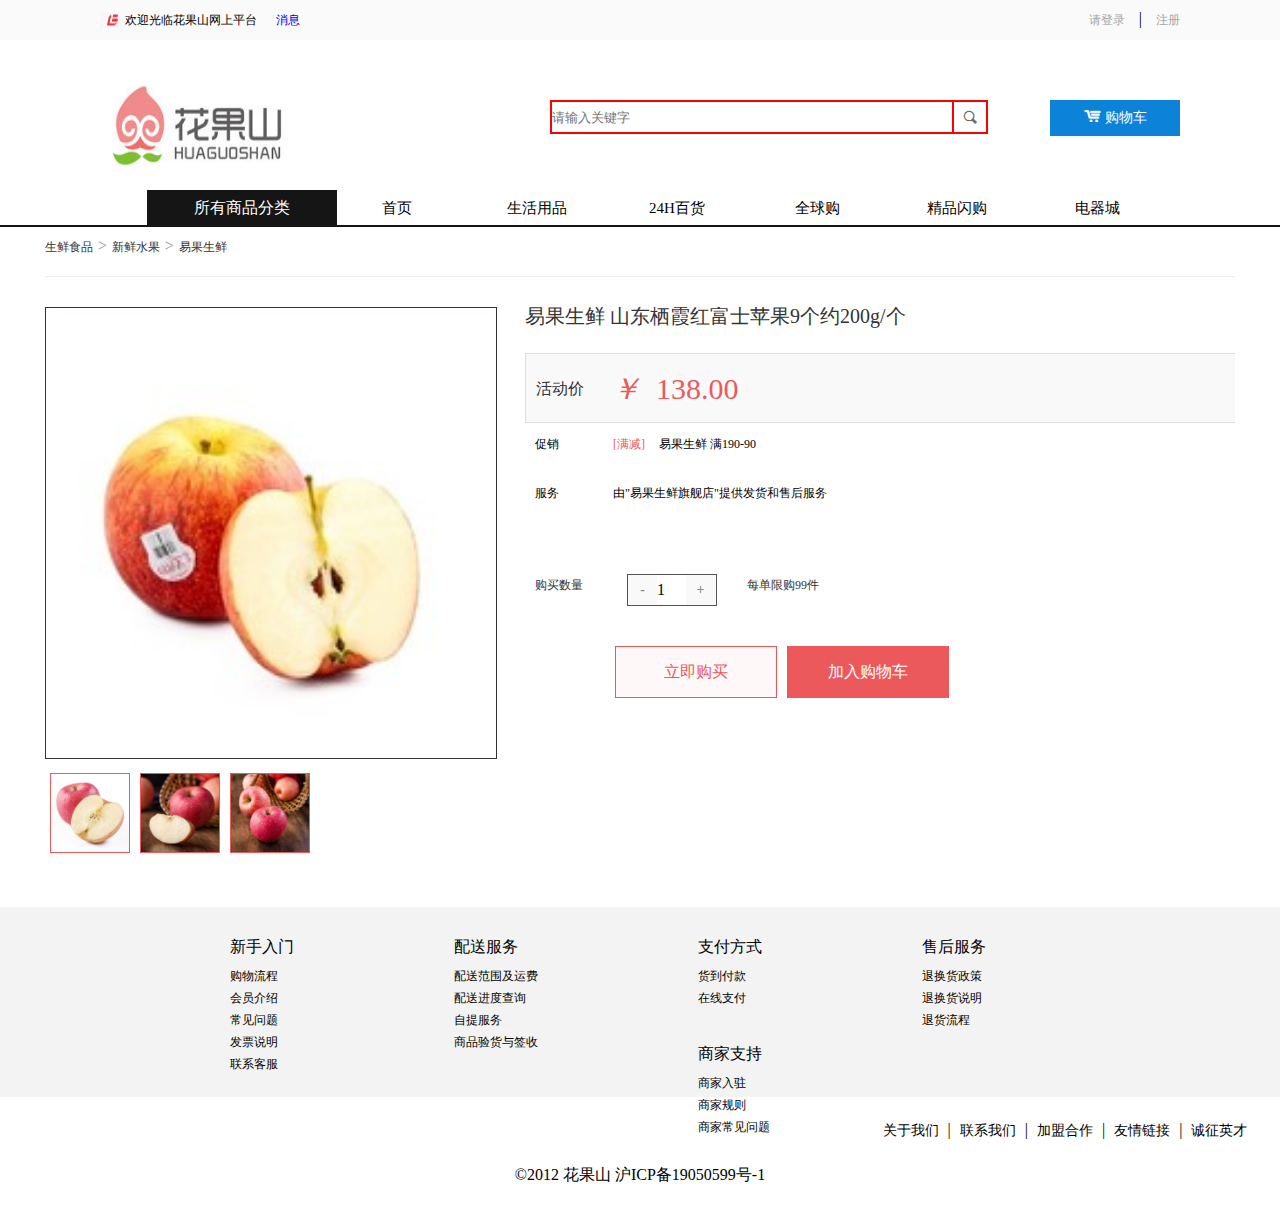
==== details.html @ 97267605 "项目第一次上传" ====
<!DOCTYPE html>
<html lang="en">
<head>
    <meta charset="UTF-8">
    <meta name="viewport" content="width=device-width, initial-scale=1.0">
    <meta http-equiv="X-UA-Compatible" content="ie=edge">
    <title>Document</title>
    <link rel="stylesheet" href="style/public.css">
    <link rel="stylesheet" href="style/details.css">
</head>
<body>
    <div class="top">
        <div class="top-left">
            <span>欢迎光临花果山网上平台</span>
            <a href="##">消息</a>
        </div>
        <div class="top-right">
            <a href="login.html" class="login">请登录</a>
            <span>|</span>
            <a href="register.html" class="register">注册</a>
        </div>
    </div>
    
    <div class="header">
        <div class="imgbox">
            <img src="images/logo.png">
        </div>
        <div class="search">
            <form>
                <input type="text" placeholder="请输入关键字" class="sea">
                <input type="button" value="" class="icon">
            </form>
        </div>
        <div class="shop">
            <img src="images/cat.png">
            <a href="shop.html" class="shop-cat">购物车</a>
        </div>
    </div>

    <div class="nav">
        <div class="wrap">
            <div class="nav-left">
                <div class="all">
                    <a href="##">所有商品分类</a>
                </div>
                <div class="goods">
                    <ul class="goods-ul">
                    </ul>
                </div>
            </div>
            <div class="nav-right">
                <ul>
                    <li><a href="index.html">首页</a></li>
                    <li><a href="##">生活用品</a></li>
                    <li><a href="##">24H百货</a></li>
                    <li><a href="##">全球购</a></li>
                    <li><a href="##">精品闪购</a></li>
                    <li><a href="##">电器城</a></li>
                </ul>
            </div>
        </div>
    </div>

    <div class="wrap">
        <div class="seller">
            <a href="##">生鲜食品</a>
            <i>></i>
            <a href="##">新鲜水果</a>
            <i>></i>
            <a href="##">易果生鲜</a>
        </div>
        <div class="intro">
            <div class="intro-left">
                <img src="images/a1.png" alt="">
                <div class="imgbox">
                    <ul>
                        <li><img src="images/p1.png" alt=""></li>
                        <li><img src="images/p2.png" alt=""></li>
                        <li><img src="images/p3.png" alt=""></li>
                    </ul>
                </div>
            </div>
            <div class="intro-right">
                <div class="name">易果生鲜 山东栖霞红富士苹果9个约200g/个</div>
                <div class="price">
                    <span class="black">活动价</span>
                    <span class="pr">
                        <i>￥</i>
                        &nbsp;138.00
                    </span>
                </div>
                <div class="procedure">
                    <div class="promotion">
                        <span class="cu">促销</span>
                        <span class="man">[满减]</span>
                        <span class="yi">易果生鲜 满190-90</span>
                    </div>
                    <div class="service">
                        <span class="fuwu">服务</span>
                        <span class="you">由"易果生鲜旗舰店"提供发货和售后服务</span>
                    </div>
                </div>
                <div class="buy">
                    <span class="gou">购买数量</span>
                    <ul>
                        <li><a href="##" >-</a></li>
                        <li><span>1</span></li>
                        <li><a href="##">+</a></li>
                    </ul>
                    <span class="mei">每单限购99件</span>
                </div>
                <div class="choice">
                    <a href="##" class="liji">立即购买</a>
                    <a href="##" class="jiaru">加入购物车</a>
                </div>
            </div>
        </div>
    </div>

    <div class="footer">
        <div class="footer-t">
            <div class="test">
                <p>新手入门</p>
                <ul>
                    <li><a href="##">购物流程</a></li>
                    <li><a href="##">会员介绍</a></li>
                    <li><a href="##">常见问题</a></li>
                    <li><a href="##">发票说明</a></li>
                    <li><a href="##">联系客服</a></li>
                </ul>
            </div>
            <div class="test">
                <p>配送服务</p>
                <ul>
                    <li><a href="##">配送范围及运费</a></li>
                    <li><a href="##">配送进度查询</a></li>
                    <li><a href="##">自提服务</a></li>
                    <li><a href="##">商品验货与签收</a></li>
                </ul>
            </div>
            <div class="test">
                <p>支付方式</p>
                <ul>
                    <li><a href="##">货到付款</a></li>
                    <li><a href="##">在线支付</a></li>
                </ul>
            </div>
            <div class="test">
                <p>售后服务</p>
                <ul>
                    <li><a href="##">退换货政策</a></li>
                    <li><a href="##">退换货说明</a></li>
                    <li><a href="##">退货流程</a></li>
                </ul>
            </div>
            <div class="test">
                <p>商家支持</p>
                <ul>
                    <li><a href="##">商家入驻</a></li>
                    <li><a href="##">商家规则</a></li>
                    <li><a href="##">商家常见问题</a></li>
                </ul>
            </div>
        </div>
        <div class="footer-b">
            <a href="##">关于我们</a> 
            <span>|</span>
            <a href="##">联系我们</a> 
            <span>|</span>
            <a href="##">加盟合作</a> 
            <span>|</span>
            <a href="##">友情链接</a> 
            <span>|</span>
            <a href="##">诚征英才</a> 
            <div class="copy">&copy2012 花果山 沪ICP备19050599号-1</div>
        </div>
    </div>

</body>
<script src="js/jquery.js"></script>
<script src="js/nav.js"></script>
</html>
---- style/public.css ----
@charset "utf-8";
/* CSS Document */
*{margin:0;padding:0;}/*去除空隙*/
li{list-style:none;}/*去除列表符号*/
a{text-decoration:none;}/*去除下划线*/

/*溢出隐藏*/
.over{white-space:nowrap;overflow:hidden;text-overflow:ellipsis;}

/*图片垂直对齐*/
.valign{text-align:center;}
.valign img{vertical-align:middle;}
.valign i{display:inline-block;vertical-align:middle;height:100%;}
---- style/details.css ----
@charset "utf-8";



.top{width:100%;height:40px;background: #fafafa;overflow: hidden;}
.top .top-left{float: left;margin-left:100px;margin-top:10px;}
.top .top-left span{font-size:12px;background:url(../images/logo1.png) no-repeat left;padding-left:25px;}
.top .top-left a{font-size: 12px;margin-left:15px;}
.top .top-left a:hover{color:#f00;}
.top .top-right{float:right;margin-right:100px;margin-top:10px;}
.top .top-right .login{font-size: 12px;color: #a5a5aa;text-decoration: none;}
.top .top-right .login:hover{color:#f00;}
.top .top-right span{margin:0 10px;}
.top .top-right .register{font-size: 12px;color: #a5a5aa;text-decoration: none;}
.top .top-right .register:hover{color:#f00;}

.header{width:100%;height:150px;}
.header .imgbox img{float:left;width:200px;height:150px;margin:10px 0 0 100px;}
.search .sea{float:left;width:400px;height:30px;margin-top:60px;margin-left:250px;outline: none;border:2px solid #f00;}
.search .icon{float:left;width:34px;height:34px;margin-top:60px;border: 2px solid #f00;background: none;border-left:none;background:url(../images/sou.png) no-repeat center;cursor: pointer;outline: none;}
.shop{float:right;width:130px;height:36px;background:#0c82d9;text-align: center;margin-top:60px;margin-right:100px;}
.shop .shop-cat{font-size:14px;color:#fff;text-decoration: none;line-height: 36px;}

.nav{height:35px;border-bottom:2px solid #151515;z-index: 996;position: relative;}
.nav .wrap{position: relative;width:1190px;margin:0 auto;}
.nav .nav-left{float: left;width:190px;height:35px;position: relative;margin-left:-153px;}
.nav .nav-left .all{background:#151515;height:35px;width:190px;text-align: center;line-height: 35px;}
.nav .nav-left .all a{color:#fff;}
.nav .nav-left .goods{display:none;}
.nav .nav-left:hover .goods{display:block;}
.nav .nav-left .goods .goods-ul{position: absolute;width:190px;height:300px;background:#151515;opacity: .75;}
.nav .nav-left .goods .goods-ul li{padding-top:15px;padding-left:40px;}
.nav .nav-left .goods .goods-ul li a{color:#fff;}
.nav .nav-left .goods .goods-ul li .sou{display:none;position: absolute;height:200px;}
.nav .nav-left .goods .goods-ul li:hover .sou{display:block;z-index: 999;margin-top:20px;}
.nav .nav-left .goods .goods-ul li .sou p{display:block;position: relative;left:150px;bottom:55px;background:#fff;width:500px;height:50px;padding-left:30px;}
.nav .nav-left .goods .goods-ul li .sou p a{color:#000;}

.nav .nav-right{float: left;margin-left:20px;}
.nav .nav-right ul li{float: left;margin-right:60px;height:35px;width:80px;text-align: center;line-height:35px;}
.nav .nav-right ul li a{font-size:15px;color:#000;}
.nav .nav-right ul li:hover{background:#f00;display: block;}

.wrap{width:1190px;margin:0 auto;}
.wrap .seller{width:100%;border-bottom:1px solid #eee;margin-bottom:30px;padding:10px 0 20px;}
.wrap .seller a{color:#333;font-size:12px;}
.wrap .seller i{color:#999;}
.wrap .intro{overflow: hidden;}
.wrap .intro .intro-left{float:left;}
.wrap .intro .intro-left img{width:450px;height:450px;border:1px solid #333}
.wrap .intro .intro-left .imgbox ul{overflow: hidden;margin-top:10px;}
.wrap .intro .intro-left .imgbox ul li{float: left;}
.wrap .intro .intro-left .imgbox ul li img{width:78px;height:78px;margin:0 5px;border:1px solid #ec595c;}
.wrap .intro .intro-right{float:right;width:710px;}
.wrap .intro .intro-right .name{font-size:20px;color:#333;line-height: 34px;margin-top:-8px;}
.wrap .intro .intro-right .price{width:710px;height:68px;background:#f9f9f9;color:#333;border:1px solid #ddd;margin-top:20px;}
.wrap .intro .intro-right .price .black{color:#333;width:52px;float: left;margin-right:23px;line-height:70px;padding-left:10px;}
.wrap .intro .intro-right .price .pr{color:#ec595c;font-size:30px;float: left;line-height:70px;}
.wrap .intro .intro-right .procedure{height:150px;float: left;width:710px;}
.wrap .intro .intro-right .procedure .promotion{margin-top:10px;}
.wrap .intro .intro-right .procedure .promotion .cu{font-size:12px;padding-left:10px;}
.wrap .intro .intro-right .procedure .promotion .man{font-size:12px;color:#ec595c;padding:0 10px 0 50px;}
.wrap .intro .intro-right .procedure .promotion .yi{font-size:12px;}
.wrap .intro .intro-right .procedure .service{margin-top:30px;}
.wrap .intro .intro-right .procedure .service .fuwu{font-size:12px;padding-left:10px;}
.wrap .intro .intro-right .procedure .service .you{font-size:12px;padding-left:50px;}
.wrap .intro .intro-right .buy{float:left;width:710px;}
.wrap .intro .intro-right .buy .gou{float:left;width:62px;padding-left:10px;line-height: 22px;height:22px;font-size:12px;color:#333}
.wrap .intro .intro-right .buy ul{float: left;width: 88px;height: 30px;border: 1px solid #535353;margin-left:30px;}
.wrap .intro .intro-right .buy ul li{float: left;width: 29px;height: 30px;}
.wrap .intro .intro-right .buy ul li a{width: 29px;height: 30px;cursor: pointer;text-align: center;font-weight: bold;font-size: 14px;color: #8c8b8b;background: #f9f9f9;line-height: 30px;display: inline-block;}
.wrap .intro .intro-right .buy ul li span{line-height: 30px;text-align: center;}
.wrap .intro .intro-right .buy .mei{font-size:12px;color:#333;padding-left:30px;line-height: 22px;height:22px;width:82px;display: inline-block;}
.wrap .intro .intro-right .choice{float: left;margin-top:40px;padding-left:90px;}
.wrap .intro .intro-right .choice a.liji{display: block;width:160px;height:50px;line-height: 50px;border:1px solid #ec595c;color:#ec595c;background:#fff8f9;text-align: center;float: left;}
.wrap .intro .intro-right .choice .jiaru{display: block;width:160px;height:50px;line-height: 50px;border:1px solid #ec595c;color:#fff;background:#ec595c;text-align: center;float:left;margin-left:10px;}

.footer{margin-top:50px;min-width:1190px;}
.footer .footer-t{background:#f3f3f3;padding: 20px 0;height: 150px;padding-left:150px;}
.footer .footer-t .test{float: left;margin:0 80px;}
.footer .footer-t .test p{margin:10px 0;}
.footer .footer-t .test ul li{font-size:12px;margin:5px 0;}
.footer .footer-t .test ul li a{color:#000;}
.footer .footer-t .test ul li a:hover{color:#e6133c;}
.footer-b{padding:20px 0;text-align: center;}
.footer-b a{font:14px/2 "";color:#000;}
.footer-b a:hover{color:#e6133c; }
.footer-b span{margin:0 5px;}
.footer-b .copy{margin-top:20px;padding-bottom: 10px;}
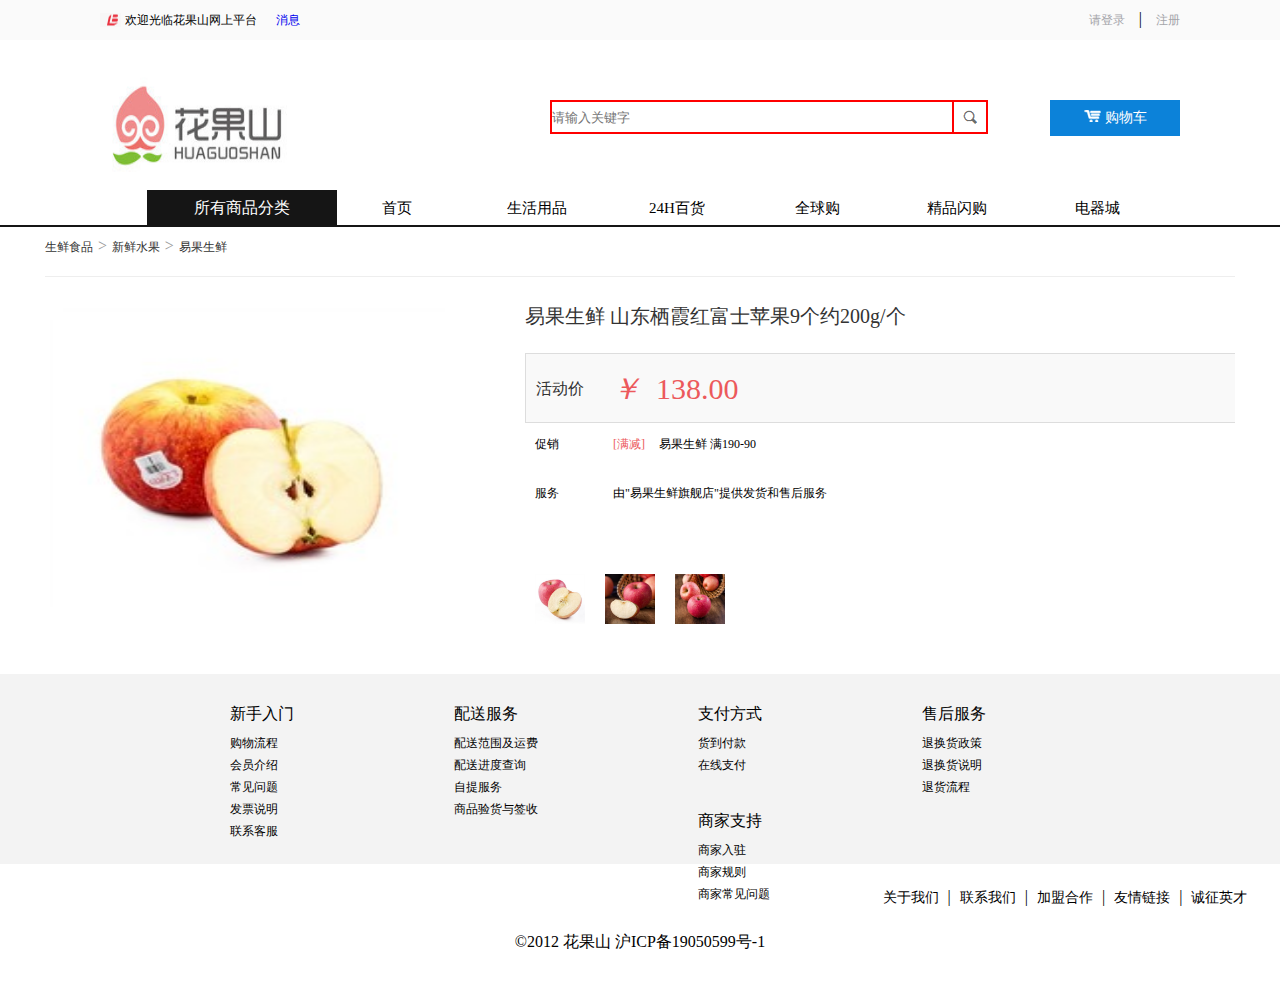
==== commit 3723a089: "第二次上传项目" ====
--- a/details.html
+++ b/details.html
@@ -71,13 +71,12 @@
         </div>
         <div class="intro">
             <div class="intro-left">
-                <img src="images/a1.png" alt="">
-                <div class="imgbox">
-                    <ul>
-                        <li><img src="images/p1.png" alt=""></li>
-                        <li><img src="images/p2.png" alt=""></li>
-                        <li><img src="images/p3.png" alt=""></li>
-                    </ul>
+                <div class="s-box">
+                    <img src="images/a1.png" alt="">
+                    <span></span>
+                </div>
+                <div class="b-box">
+                    <img src="images/a1.png" alt="">
                 </div>
             </div>
             <div class="intro-right">
@@ -99,20 +98,12 @@
                         <span class="fuwu">服务</span>
                         <span class="you">由"易果生鲜旗舰店"提供发货和售后服务</span>
                     </div>
-                </div>
-                <div class="buy">
-                    <span class="gou">购买数量</span>
-                    <ul>
-                        <li><a href="##" >-</a></li>
-                        <li><span>1</span></li>
-                        <li><a href="##">+</a></li>
-                    </ul>
-                    <span class="mei">每单限购99件</span>
-                </div>
-                <div class="choice">
-                    <a href="##" class="liji">立即购买</a>
-                    <a href="##" class="jiaru">加入购物车</a>
-                </div>
+                </div>    
+                <div class="tupian">
+                    <img src="images/p1.png" alt="">
+                    <img src="images/p2.png" alt="">
+                    <img src="images/p3.png" alt="">
+                </div>          
             </div>
         </div>
     </div>
@@ -179,4 +170,7 @@
 </body>
 <script src="js/jquery.js"></script>
 <script src="js/nav.js"></script>
+<script src="js/details.js"></script>
+<script src="js/ajax.2.0.js"></script>
+<script src="js/cookie.js"></script>
 </html>--- a/style/details.css
+++ b/style/details.css
@@ -47,10 +47,15 @@
 .wrap .seller i{color:#999;}
 .wrap .intro{overflow: hidden;}
 .wrap .intro .intro-left{float:left;}
-.wrap .intro .intro-left img{width:450px;height:450px;border:1px solid #333}
-.wrap .intro .intro-left .imgbox ul{overflow: hidden;margin-top:10px;}
-.wrap .intro .intro-left .imgbox ul li{float: left;}
-.wrap .intro .intro-left .imgbox ul li img{width:78px;height:78px;margin:0 5px;border:1px solid #ec595c;}
+
+.wrap .intro .intro-left .s-box{width:400px;height:300px;position: absolute;left:50px;}
+.wrap .intro .intro-left .s-box img{width:400px;height:300px;}
+.wrap .intro .intro-left .s-box span{width:100px;height:75px;position: absolute;left:0;top:0;background:rgba(200,200,200,.6);display: none;}
+
+.wrap .intro .intro-left .b-box{width:400px;height:300px;position: absolute;left:500px;overflow: hidden;display: none;}
+.wrap .intro .intro-left .b-box img{width:1600px;height: 1200px;position: absolute;}
+
+
 .wrap .intro .intro-right{float:right;width:710px;}
 .wrap .intro .intro-right .name{font-size:20px;color:#333;line-height: 34px;margin-top:-8px;}
 .wrap .intro .intro-right .price{width:710px;height:68px;background:#f9f9f9;color:#333;border:1px solid #ddd;margin-top:20px;}
@@ -64,16 +69,8 @@
 .wrap .intro .intro-right .procedure .service{margin-top:30px;}
 .wrap .intro .intro-right .procedure .service .fuwu{font-size:12px;padding-left:10px;}
 .wrap .intro .intro-right .procedure .service .you{font-size:12px;padding-left:50px;}
-.wrap .intro .intro-right .buy{float:left;width:710px;}
-.wrap .intro .intro-right .buy .gou{float:left;width:62px;padding-left:10px;line-height: 22px;height:22px;font-size:12px;color:#333}
-.wrap .intro .intro-right .buy ul{float: left;width: 88px;height: 30px;border: 1px solid #535353;margin-left:30px;}
-.wrap .intro .intro-right .buy ul li{float: left;width: 29px;height: 30px;}
-.wrap .intro .intro-right .buy ul li a{width: 29px;height: 30px;cursor: pointer;text-align: center;font-weight: bold;font-size: 14px;color: #8c8b8b;background: #f9f9f9;line-height: 30px;display: inline-block;}
-.wrap .intro .intro-right .buy ul li span{line-height: 30px;text-align: center;}
-.wrap .intro .intro-right .buy .mei{font-size:12px;color:#333;padding-left:30px;line-height: 22px;height:22px;width:82px;display: inline-block;}
-.wrap .intro .intro-right .choice{float: left;margin-top:40px;padding-left:90px;}
-.wrap .intro .intro-right .choice a.liji{display: block;width:160px;height:50px;line-height: 50px;border:1px solid #ec595c;color:#ec595c;background:#fff8f9;text-align: center;float: left;}
-.wrap .intro .intro-right .choice .jiaru{display: block;width:160px;height:50px;line-height: 50px;border:1px solid #ec595c;color:#fff;background:#ec595c;text-align: center;float:left;margin-left:10px;}
+.wrap .intro .intro-right .img{float: left;}
+.wrap .intro .intro-right .tupian img{float: left;width:50px;height:50px;margin:0 10px;}
 
 .footer{margin-top:50px;min-width:1190px;}
 .footer .footer-t{background:#f3f3f3;padding: 20px 0;height: 150px;padding-left:150px;}
